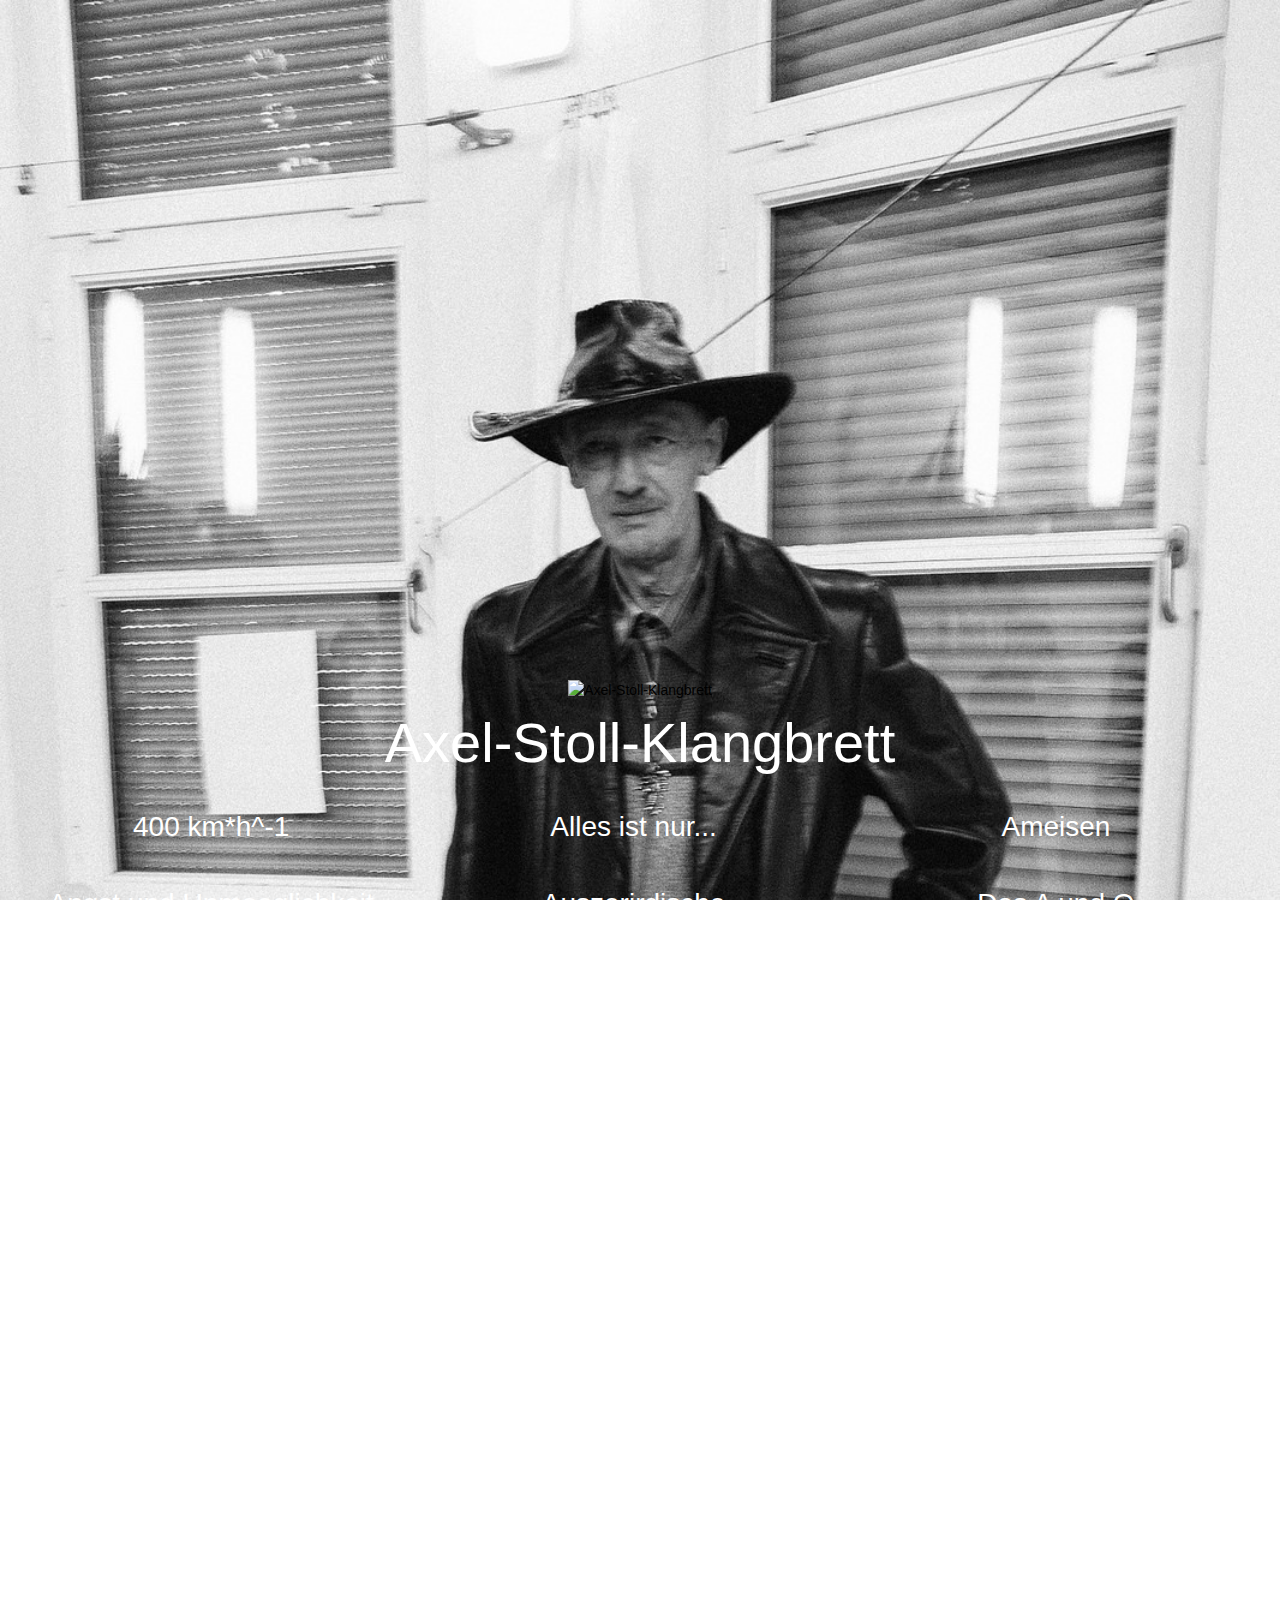
==== index.html @ 6e75e4e3 "some changes in css" ====
<!DOCTYPE html>
<title>Stoll-Klangbrett</title>
<meta content='width=device-width, initial-scale=1, maximum-scale=1' name='viewport'>
<link href='css/4ac22d62.css' rel='stylesheet'>
<script src='js/9366B790.js' type='text/javascript'></script>
<body>

<div id="content">
</div>
  <div class='behaeltnis'>
    <div id='kopfgrafik'>
      <img alt='Axel-Stoll-Klangbrett' src='soundsystem.png'>
    </div>
    <div id='ueberschrift'>
      <h1>
        <a href='http://sicherheit.reichsinter.net'>Axel-Stoll-Klangbrett</a>
      </h1>
    </div>
    <br class='clear'>	
	
	<div class='klang'>
      <h2>400 km*h^-1</h2>
      <audio controls='controls'>
        <source src='data/400kmh.mp3' type='audio/mp3'>
        <source src='data/400kmh.ogg' type='audio/ogg'>
      </audio>
    </div>
	<div class='klang'>
      <h2>Alles ist nur...</h2>
      <audio controls='controls'>
        <source src='data/allesIstNur.mp3' type='audio/mp3'>
        <source src='data/allesIstNur.ogg' type='audio/ogg'>
      </audio>
    </div>
    <div class='klang'>
      <h2>Ameisen</h2>
      <audio controls='controls'>
        <source src='data/ameisen.mp3' type='audio/mp3'>
        <source src='data/ameisen.ogg' type='audio/ogg'>
      </audio>
    </div>
	<div class='klang'>
      <h2>Angst und Unmoeglichkeit</h2>
      <audio controls='controls'>
        <source src='data/angstUndUnmoeglichkeit.mp3' type='audio/mp3'>
        <source src='data/angstUndUnmoeglichkeit.ogg' type='audio/ogg'>
      </audio>
    </div>
    <div class='klang'>
      <h2>Auszerirdische</h2>
      <audio controls='controls'>
        <source src='data/auszerirdische.mp3' type='audio/mp3'>
        <source src='data/auszerirdische.ogg' type='audio/ogg'>
      </audio>
    </div>
	<div class='klang'>
      <h2>Das A und O</h2>
      <audio controls='controls'>
        <source src='data/aUndO.ogg' type='audio/ogg'>
        <source src='data/aUndO.mp3' type='audio/mp3'>
      </audio>
    </div>
	<div class='klang'>
      <h2>Levitieren</h2>
      <audio controls='controls'>
        <source src='data/autogenKraftfeld.ogg' type='audio/ogg'>
        <source src='data/autogenKraftfeld.mp3' type='audio/mp3'>
      </audio>
    </div>
	<div class='klang'>
      <h2>Bayern</h2>
      <audio controls='controls'>
        <source src='data/bayern.mp3' type='audio/mp3'>
        <source src='data/bayern.ogg' type='audio/ogg'>
      </audio>
    </div>
	<div class='klang'>
      <h2>Bier</h2>
      <audio controls='controls'>
        <source src='data/bier.mp3' type='audio/mp3'>
        <source src='data/bier.ogg' type='audio/ogg'>
      </audio>
    </div>
	<div class='klang'>
      <h2>Chemtrailgeschaedigt</h2>
      <audio controls='controls'>
        <source src='data/chemtrailgeschaedigt.mp3' type='audio/mp3'>
        <source src='data/chemtrailgeschaedigt.ogg' type='audio/ogg'>
      </audio>
    </div>
	<div class='klang'>
      <h2>Biologie</h2>
      <audio controls='controls'>
        <source src='data/Biologie.ogg' type='audio/ogg'>
        <source src='data/Biologie.mp3' type='audio/mp3'>
      </audio>
    </div>
	<div class='klang'>
      <h2>Das menschliche Kraftfeld</h2>
      <audio controls='controls'>
        <source src='data/dasmenschlicheKraftfeld.ogg' type='audio/ogg'>
        <source src='data/dasmenschlicheKraftfeld.mp3' type='audio/mp3'>
      </audio>
    </div>
	<div class='klang'>
      <h2>Der Mensch</h2>
      <audio controls='controls'>
        <source src='data/derMensch.ogg' type='audio/ogg'>
        <source src='data/derMensch.mp3' type='audio/mp3'>
      </audio>
    </div>
	<div class='klang'>
      <h2>Das Volk wird sich erheben</h2>
      <audio controls='controls'>
        <source src='data/dasVolkErheben.ogg' type='audio/ogg'>
        <source src='data/dasVolkErheben.mp3' type='audio/mp3'>
      </audio>
    </div>
	<div class='klang'>
      <h2>Deutsche Raumfahrt ab 1934</h2>
      <audio controls='controls'>
        <source src='data/DeutscheRaumfahrtAb1934.ogg' type='audio/ogg'>
        <source src='data/DeutscheRaumfahrtAb1934.mp3' type='audio/mp3'>
      </audio>
    </div>	
	<div class='klang'>
      <h2>Die Briten</h2>
      <audio controls='controls'>
        <source src='data/Die Briten.ogg' type='audio/ogg'>
        <source src='data/Die Briten.mp3' type='audio/mp3'>
      </audio>
    </div>
	<div class='klang'>
      <h2>Die doofen Ami$</h2>
      <audio controls='controls'>
        <source src='data/dieDoofenAmis.ogg' type='audio/ogg'>
        <source src='data/dieDoofenAmis.mp3' type='audio/mp3'>
      </audio>
    </div>
	<div class='klang'>
      <h2>Die Geschichte wiederholt sich</h2>
      <audio controls='controls'>
        <source src='data/dieGeschichteWiederholtSich.mp3' type='audio/mp3'>
        <source src='data/dieGeschichteWiederholtSich.ogg' type='audio/ogg'>
      </audio>
    </div>
	<div class='klang'>
      <h2>Die Zusammenhaenge</h2>
      <audio controls='controls'>
        <source src='data/dieZusammenhaenge.ogg' type='audio/ogg'>
        <source src='data/dieZusammenhaenge.mp3' type='audio/mp3'>
      </audio>
    </div>
	<div class='klang'>
      <h2>Die dritte Macht</h2>
      <audio controls='controls'>
        <source src='data/dritteMacht.ogg' type='audio/ogg'>
        <source src='data/dritteMacht.mp3' type='audio/mp3'>
      </audio>
    </div>
	<div class='klang'>
      <h2>Dummes Volk</h2>
      <audio controls='controls'>
        <source src='data/dummesVolk.ogg' type='audio/ogg'>
        <source src='data/dummesVolk.mp3' type='audio/mp3'>
      </audio>
    </div>
	<div class='klang'>
      <h2>Dummheit schuetzt nicht</h2>
      <audio controls='controls'>
        <source src='data/dummheitSchuetztNicht.ogg' type='audio/ogg'>
        <source src='data/dummheitSchuetztNicht.mp3' type='audio/mp3'>
      </audio>
    </div>
	<div class='klang'>
      <h2>Eine Million Jahre</h2>
      <audio controls='controls'>
        <source src='data/EineMillionJahre.ogg' type='audio/ogg'>
        <source src='data/EineMillionJahre.mp3' type='audio/mp3'>
      </audio>
    </div>
	<div class='klang'>
      <h2>Einhundert Jahre</h2>
      <audio controls='controls'>
        <source src='data/einhundertJahre.ogg' type='audio/ogg'>
        <source src='data/einhundertJahre.mp3' type='audio/mp3'>
      </audio>
    </div>
	<div class='klang'>
      <h2>Elektrizitaet</h2>
      <audio controls='controls'>
        <source src='data/elektrizitaet.ogg' type='audio/ogg'>
        <source src='data/elektrizitaet.mp3' type='audio/mp3'>
      </audio>
    </div>
	<div class='klang'>
      <h2>Energie</h2>
      <audio controls='controls'>
        <source src='data/Energie.ogg' type='audio/ogg'>
        <source src='data/Energie.mp3' type='audio/mp3'>
      </audio>
    </div>
	<div class='klang'>
      <h2>Essig ist gut</h2>
      <audio controls='controls'>
        <source src='data/EssigIstGut.ogg' type='audio/ogg'>
        <source src='data/EssigIstGut.mp3' type='audio/mp3'>
      </audio>
    </div>
	<div class='klang'>
      <h2>Expedition Neuschwabenland</h2>
      <audio controls='controls'>
        <source src='data/expeditionNSL.ogg' type='audio/ogg'>
        <source src='data/expeditionNSL.mp3' type='audio/mp3'>
      </audio>
    </div>
	<div class='klang'>
      <h2>Flugscheibe</h2>
      <audio controls='controls'>
        <source src='data/Flugscheibe.ogg' type='audio/ogg'>
        <source src='data/Flugscheibe.mp3' type='audio/mp3'>
      </audio>
    </div>
	<div class='klang'>
      <h2>Galaktische Konfoederation</h2>
      <audio controls='controls'>
        <source src='data/GalaktischeKonfoederation.ogg' type='audio/ogg'>
        <source src='data/GalaktischeKonfoederation.mp3' type='audio/mp3'>
      </audio>
    </div>
	<div class='klang'>
      <h2>germanische deutsche Herrkunft</h2>
      <audio controls='controls'>
        <source src='data/germanischeDeutscheHerrkunft.ogg' type='audio/ogg'>
        <source src='data/germanischeDeutscheHerrkunft.mp3' type='audio/mp3'>
      </audio>
    </div>
	<div class='klang'>
      <h2>Gewaltiger Tornado</h2>
      <audio controls='controls'>
        <source src='data/gewaltigerTornado.ogg' type='audio/ogg'>
        <source src='data/gewaltigerTornado.mp3' type='audio/mp3'>
      </audio>
    </div>
	<div class='klang'>
      <h2>gleiche Welle gleiche Stelle</h2>
      <audio controls='controls'>
        <source src='data/gleicheWelleGleicheStelle.ogg' type='audio/ogg'>
        <source src='data/gleicheWelleGleicheStelle.mp3' type='audio/mp3'>
      </audio>
    </div>
	<div class='klang'>
      <h2>Gruesze aus der 9. Milchstrasze</h2>
      <audio controls='controls'>
        <source src='data/GruesseAusDerNeuntenMilchstrasse.ogg' type='audio/ogg'>
        <source src='data/GruesseAusDerNeuntenMilchstrasse.mp3' type='audio/mp3'>
      </audio>
    </div>
	<div class='klang'>
      <h2>Ha!</h2>
      <audio controls='controls'>
        <source src='data/Ha.ogg' type='audio/ogg'>
        <source src='data/Ha.mp3' type='audio/mp3'>
      </audio>
    </div>
	<div class='klang'>
      <h2>Heil Merkel</h2>
      <audio controls='controls'>
        <source src='data/heilMerkel.ogg' type='audio/ogg'>
        <source src='data/heilMerkel.mp3' type='audio/mp3'>
      </audio>
    </div>
	<div class='klang'>
      <h2>herrlich</h2>
      <audio controls='controls'>
        <source src='data/herrlich.ogg' type='audio/ogg'>
        <source src='data/herrlich.mp3' type='audio/mp3'>
      </audio>
    </div>
	<div class='klang'>
      <h2>Ich befasse mich mit</h2>
      <audio controls='controls'>
        <source src='data/Ich befasse mich mit.ogg' type='audio/ogg'>
        <source src='data/Ich befasse mich mit.mp3' type='audio/mp3'>
      </audio>
    </div>
	<div class='klang'>
      <h2>Ich liebe Katastrophen</h2>
      <audio controls='controls'>
        <source src='data/Ich liebe Katastrophen.ogg' type='audio/ogg'>
        <source src='data/Ich liebe Katastrophen.mp3' type='audio/mp3'>
      </audio>
    </div>
	<div class='klang'>
      <h2>Ich liebe die Wahrheit</h2>
      <audio controls='controls'>
        <source src='data/ichLiebeDieWahrheit.ogg' type='audio/ogg'>
        <source src='data/ichLiebeDieWahrheit.mp3' type='audio/mp3'>
      </audio>
    </div>
	<div class='klang'>
      <h2>Ich liebe solche Waffensysteme</h2>
      <audio controls='controls'>
        <source src='data/ichLiebeSolcheWaffensysteme.ogg' type='audio/ogg'>
        <source src='data/ichLiebeSolcheWaffensysteme.mp3' type='audio/mp3'>
      </audio>
    </div>
	<div class='klang'>
      <h2>Ich sitze auf der Spitze</h2>
      <audio controls='controls'>
        <source src='data/ichSitzeAufDerSpitze.ogg' type='audio/ogg'>
        <source src='data/ichSitzeAufDerSpitze.mp3' type='audio/mp3'>
      </audio>
    </div>
	<div class='klang'>
      <h2>Imperium Aldebaran</h2>
      <audio controls='controls'>
        <source src='data/ImperiumAldebaran.ogg' type='audio/ogg'>
        <source src='data/ImperiumAldebaran.mp3' type='audio/mp3'>
      </audio>
    </div>
	<div class='klang'>
      <h2>In Allen Naturwissenschaften</h2>
      <audio controls='controls'>
        <source src='data/inAllenNaturwissenschaftenZuHause.ogg' type='audio/ogg'>
        <source src='data/inAllenNaturwissenschaftenZuHause.mp3' type='audio/mp3'>
      </audio>
    </div>
	<div class='klang'>
      <h2>In der Kuerze liegt die Wuerze</h2>
      <audio controls='controls'>
        <source src='data/inDerKuerzeLiegtDieWuerze.ogg' type='audio/ogg'>
        <source src='data/inDerKuerzeLiegtDieWuerze.mp3' type='audio/mp3'>
      </audio>
    </div>
	<div class='klang'>
      <h2>In die Innere Hohlwelt</h2>
      <audio controls='controls'>
        <source src='data/inDieInnereHohlwelt.ogg' type='audio/ogg'>
        <source src='data/inDieInnereHohlwelt.mp3' type='audio/mp3'>
      </audio>
    </div>
	<div class='klang'>
      <h2>Internationale Sicherheit</h2>
      <audio controls='controls'>
        <source src='data/internationaleSicherheit.ogg' type='audio/ogg'>
        <source src='data/internationaleSicherheit.mp3' type='audio/mp3'>
      </audio>
    </div>
	<div class='klang'>
      <h2>Irdische Masztaebe</h2>
      <audio controls='controls'>
        <source src='data/IrdischeMasstaebe.ogg' type='audio/ogg'>
        <source src='data/IrdischeMasstaebe.mp3' type='audio/mp3'>
      </audio>
    </div>
	<div class='klang'>
      <h2>Irrtum</h2>
      <audio controls='controls'>
        <source src='data/irrtum.ogg' type='audio/ogg'>
        <source src='data/irrtum.mp3' type='audio/mp3'>
      </audio>
    </div>
	<div class='klang'>
      <h2>Lange Haare</h2>
      <audio controls='controls'>
        <source src='data/langeHaare.ogg' type='audio/ogg'>
        <source src='data/langeHaare.mp3' type='audio/mp3'>
      </audio>
    </div>
	<div class='klang'>
      <h2>Logarithmische Spirale</h2>
      <audio controls='controls'>
        <source src='data/logarithmischeSpirale.ogg' type='audio/ogg'>
        <source src='data/logarithmischeSpirale.mp3' type='audio/mp3'>
      </audio>
    </div>
	<div class='klang'>
      <h2>Macht Sinn</h2>
      <audio controls='controls'>
        <source src='data/machtSinn.ogg' type='audio/ogg'>
        <source src='data/machtSinn.mp3' type='audio/mp3'>
      </audio>
    </div>
	<div class='klang'>
      <h2>Magnetfeld</h2>
      <audio controls='controls'>
        <source src='data/magnetfeld.ogg' type='audio/ogg'>
        <source src='data/magnetfeld.mp3' type='audio/mp3'>
      </audio>
    </div>
	<div class='klang'>
      <h2>Magnetfeld in Frauenhaaren</h2>
      <audio controls='controls'>
        <source src='data/magnetfeldFrauenhaar.mp3' type='audio/mp3'>
        <source src='data/magnetfeldFrauenhaar.ogg' type='audio/ogg'>
      </audio>
    </div>
	<div class='klang'>
      <h2>Medizin</h2>
      <audio controls='controls'>
        <source src='data/Medizin.ogg' type='audio/ogg'>
        <source src='data/Medizin.mp3' type='audio/mp3'>
      </audio>
    </div>
	<div class='klang'>
      <h2>Meine Energiegruppe</h2>
      <audio controls='controls'>
        <source src='data/meineEnergiegruppe.ogg' type='audio/ogg'>
        <source src='data/meineEnergiegruppe.mp3' type='audio/mp3'>
      </audio>
    </div>
	<div class='klang'>
      <h2>Mond in reichsdeutscher Hand</h2>
      <audio controls='controls'>
        <source src='data/MondInReichsdeutscherHand.ogg' type='audio/ogg'>
        <source src='data/MondInReichsdeutscherHand.mp3' type='audio/mp3'>
      </audio>
    </div>
	<div class='klang'>
      <h2>Mond und Mars sind besiedelt</h2>
      <audio controls='controls'>
        <source src='data/mondMarsBesiedelt.ogg' type='audio/ogg'>
        <source src='data/mondMarsBesiedelt.mp3' type='audio/mp3'>
      </audio>
    </div>
	<div class='klang'>
      <h2>Naechstes Treffen</h2>
      <audio controls='controls'>
        <source src='data/naechstesTreffen.ogg' type='audio/ogg'>
        <source src='data/naechstesTreffen.mp3' type='audio/mp3'>
      </audio>
    </div>
	<div class='klang'>
      <h2>nicht Geheim</h2>
      <audio controls='controls'>
        <source src='data/nichtGeheim.ogg' type='audio/ogg'>
        <source src='data/nichtGeheim.mp3' type='audio/mp3'>
      </audio>
    </div>
	<div class='klang'>
      <h2>Nichts mehr erschuettern</h2>
      <audio controls='controls'>
        <source src='data/nichtsMehrErschuettern.ogg' type='audio/ogg'>
        <source src='data/nichtsMehrErschuettern.mp3' type='audio/mp3'>
      </audio>
    </div>
	<div class='klang'>
      <h2>Die Wahrheit</h2>
      <audio controls='controls'>
        <source src='data/nichtsUnglaublicherAlsDieWahrheit.ogg' type='audio/ogg'>
        <source src='data/nichtsUnglaublicherAlsDieWahrheit.mp3' type='audio/mp3'>
      </audio>
    </div>
	<div class='klang'>
      <h2>Nicht Wiederholen</h2>
      <audio controls='controls'>
        <source src='data/nichtWiederholen.ogg' type='audio/ogg'>
        <source src='data/nichtWiederholen.mp3' type='audio/mp3'>
      </audio>
    </div>
	<div class='klang'>
      <h2>Null Chance</h2>
      <audio controls='controls'>
        <source src='data/nullChance.ogg' type='audio/ogg'>
        <source src='data/nullChance.mp3' type='audio/mp3'>
      </audio>
    </div>
	<div class='klang'>
      <h2>Die Physik an Schulen</h2>
      <audio controls='controls'>
        <source src='data/PhysikAnSchulen.ogg' type='audio/ogg'>
        <source src='data/PhysikAnSchulen.mp3' type='audio/mp3'>
      </audio>
    </div>
	<div class='klang'>
      <h2>Pures Licht</h2>
      <audio controls='controls'>
        <source src='data/puresLicht.ogg' type='audio/ogg'>
        <source src='data/puresLicht.mp3' type='audio/mp3'>
      </audio>
    </div>
	<div class='klang'>
      <h2>Pyramiden</h2>
      <audio controls='controls'>
        <source src='data/pyramiden.ogg' type='audio/ogg'>
        <source src='data/pyramiden.mp3' type='audio/mp3'>
      </audio>
    </div>
	<div class='klang'>
      <h2>Schluessel der Energie</h2>
      <audio controls='controls'>
        <source src='data/schluesselDerEnergie.ogg' type='audio/ogg'>
        <source src='data/schluesselDerEnergie.mp3' type='audio/mp3'>
      </audio>
    </div>
	<div class='klang'>
      <h2>Schmutzfinkjournalisten</h2>
      <audio controls='controls'>
        <source src='data/schmutzfinkjournalisten.ogg' type='audio/ogg'>
        <source src='data/schmutzfinkjournalisten.mp3' type='audio/mp3'>
      </audio>
    </div>
	<div class='klang'>
      <h2>Loveparade</h2>
      <audio controls='controls'>
        <source src='data/SchoeneWaffeGegenLoveparade.ogg' type='audio/ogg'>
        <source src='data/SchoeneWaffeGegenLoveparade.mp3' type='audio/mp3'>
      </audio>
    </div>
	<div class='klang'>
      <h2>So muss das sein</h2>
      <audio controls='controls'>
        <source src='data/SoMussDasSein.ogg' type='audio/ogg'>
        <source src='data/SoMussDasSein.mp3' type='audio/mp3'>
      </audio>
    </div>
	<div class='klang'>
      <h2>stehende Welle</h2>
      <audio controls='controls'>
        <source src='data/stehendeWelle.ogg' type='audio/ogg'>
        <source src='data/stehendeWelle.mp3' type='audio/mp3'>
      </audio>
    </div>
	<div class='klang'>
      <h2>Top Ten</h2>
      <audio controls='controls'>
        <source src='data/topTen.ogg' type='audio/ogg'>
        <source src='data/topTen.mp3' type='audio/mp3'>
      </audio>
    </div>
	<div class='klang'>
      <h2>Ueberlichteffekte</h2>
      <audio controls='controls'>
        <source src='data/ueberlichteffekte.ogg' type='audio/ogg'>
        <source src='data/ueberlichteffekte.mp3' type='audio/mp3'>
      </audio>
    </div>
	<div class='klang'>
      <h2>Uebrigens</h2>
      <audio controls='controls'>
        <source src='data/uebrigens.ogg' type='audio/ogg'>
        <source src='data/uebrigens.mp3' type='audio/mp3'>
      </audio>
    </div>
	<div class='klang'>
      <h2>vernichten</h2>
      <audio controls='controls'>
        <source src='data/vernichten.ogg' type='audio/ogg'>
        <source src='data/vernichten.mp3' type='audio/mp3'>
      </audio>
    </div>
	<div class='klang'>
      <h2>Weg in die Hohlwelt</h2>
      <audio controls='controls'>
        <source src='data/wegInHohlwelt.ogg' type='audio/ogg'>
        <source src='data/wegInHohlwelt.mp3' type='audio/mp3'>
      </audio>
    </div>
	<div class='klang'>
      <h2>Wein</h2>
      <audio controls='controls'>
        <source src='data/wein.ogg' type='audio/ogg'>
        <source src='data/wein.mp3' type='audio/mp3'>
      </audio>
    </div>	
	<div class='klang'>
      <h2>Weltweit</h2>
      <audio controls='controls'>
        <source src='data/Weltweit.ogg' type='audio/ogg'>
        <source src='data/Weltweit.mp3' type='audio/mp3'>
      </audio>
    </div>
	<div class='klang'>
      <h2>Wiederholung</h2>
      <audio controls='controls'>
        <source src='data/WiederholungMutterDerWeisheit.ogg' type='audio/ogg'>
        <source src='data/WiederholungMutterDerWeisheit.mp3' type='audio/mp3'>
      </audio>
    </div>
	<div class='klang'>
      <h2>Zack Zack Zack</h2>
      <audio controls='controls'>
        <source src='data/zackZackZack.ogg' type='audio/ogg'>
        <source src='data/zackZackZack.mp3' type='audio/mp3'>
      </audio>
    </div>	
	
    <div class='klang'>
      <h2>Schnee</h2>
      <audio controls='controls'>
        <source src='data/schnee.mp3' type='audio/mp3'>
        <source src='data/schnee.ogg' type='audio/ogg'>
      </audio>
    </div>
    <div class='klang'>
      <h2>Silentium</h2>
      <audio controls='controls'>
        <source src='data/silentium.mp3' type='audio/mp3'>
        <source src='data/silentium.ogg' type='audio/ogg'>
      </audio>
    </div>
    <div class='klang'>
      <h2>Stellewelle</h2>
      <audio controls='controls'>
        <source src='data/stellewelle.mp3' type='audio/mp3'>
        <source src='data/stellewelle.ogg' type='audio/ogg'>
      </audio>
    </div>
    <div class='klang'>
      <h2>Tee</h2>
      <audio controls='controls'>
        <source src='data/tee.mp3' type='audio/mp3'>
        <source src='data/tee.ogg' type='audio/ogg'>
      </audio>
    </div>
    <div class='klang'>
      <h2>Wert</h2>
      <audio controls='controls'>
        <source src='data/wert.mp3' type='audio/mp3'>
        <source src='data/wert.ogg' type='audio/ogg'>
      </audio>
    </div>
    <div class='klang'>
      <h2>Blut</h2>
      <audio controls='controls'>
        <source src='data/blut.mp3' type='audio/mp3'>
        <source src='data/blut.ogg' type='audio/ogg'>
      </audio>
    </div>
    <div class='klang'>
      <h2>Dillgurke</h2>
      <audio controls='controls'>
        <source src='data/dillgurke.mp3' type='audio/mp3'>
        <source src='data/dillgurke.ogg' type='audio/ogg'>
      </audio>
    </div>
    <div class='klang'>
      <h2>De$information</h2>
      <audio controls='controls'>
        <source src='data/desinformation.mp3' type='audio/mp3'>
        <source src='data/desinformation.ogg' type='audio/ogg'>
      </audio>
    </div>
    <div class='klang'>
      <h2>Handy$</h2>
      <audio controls='controls'>
        <source src='data/handys.mp3' type='audio/mp3'>
        <source src='data/handys.ogg' type='audio/ogg'>
      </audio>
    </div>
    <div class='klang'>
      <h2>Corioli$kraft</h2>
      <audio controls='controls'>
        <source src='data/corioliskraft.mp3' type='audio/mp3'>
        <source src='data/corioliskraft.ogg' type='audio/ogg'>
      </audio>
    </div>
    <div class='klang'>
      <h2>Bullen</h2>
      <audio controls='controls'>
        <source src='data/bullen.mp3' type='audio/mp3'>
        <source src='data/bullen.ogg' type='audio/ogg'>
      </audio>
    </div>
    <div class='klang'>
      <h2>Geheimni$</h2>
      <audio controls='controls'>
        <source src='data/geheimnis.mp3' type='audio/mp3'>
        <source src='data/geheimnis.ogg' type='audio/ogg'>
      </audio>
    </div>
    <div class='klang'>
      <h2>Geheimwissen</h2>
      <audio controls='controls'>
        <source src='data/geheimwissen.mp3' type='audio/mp3'>
        <source src='data/geheimwissen.ogg' type='audio/ogg'>
      </audio>
    </div>
    <div class='klang'>
      <h2>Informationsquelle</h2>
      <audio controls='controls'>
        <source src='data/informationsquelle.mp3' type='audio/mp3'>
        <source src='data/informationsquelle.ogg' type='audio/ogg'>
      </audio>
    </div>
    <div class='klang'>
      <h2>Quetschmetall</h2>
      <audio controls='controls'>
        <source src='data/quetschmetall.mp3' type='audio/mp3'>
        <source src='data/quetschmetall.ogg' type='audio/ogg'>
      </audio>
    </div>
    <div class='klang'>
      <h2>Universum</h2>
      <audio controls='controls'>
        <source src='data/universum.mp3' type='audio/mp3'>
        <source src='data/universum.ogg' type='audio/ogg'>
      </audio>
    </div>
    <div class='klang'>
      <h2>Zeit</h2>
      <audio controls='controls'>
        <source src='data/zeit.mp3' type='audio/mp3'>
        <source src='data/zeit.ogg' type='audio/ogg'>
      </audio>
    </div>
    <div class='klang'>
      <h2>Wetterkrieg$fuehrung</h2>
      <audio controls='controls'>
        <source src='data/wkf.mp3' type='audio/mp3'>
        <source src='data/wkf.ogg' type='audio/ogg'>
      </audio>
    </div>
    <div class='klang'>
      <h2>Schwarze Sonne</h2>
      <audio controls='controls'>
        <source src='data/schwarzesonne.mp3' type='audio/mp3'>
        <source src='data/schwarzesonne.ogg' type='audio/ogg'>
      </audio>
    </div>
    <div class='klang'>
      <h2>Schwachsinn</h2>
      <audio controls='controls'>
        <source src='data/schwachsinn.mp3' type='audio/mp3'>
        <source src='data/schwachsinn.ogg' type='audio/ogg'>
      </audio>
    </div>
    <div class='klang'>
      <h2>90 Prozent</h2>
      <audio controls='controls'>
        <source src='data/90prozent.mp3' type='audio/mp3'>
        <source src='data/90prozent.ogg' type='audio/ogg'>
      </audio>
    </div>
    <div class='klang'>
      <h2>Strafplanet</h2>
      <audio controls='controls'>
        <source src='data/strafplanet.mp3' type='audio/mp3'>
        <source src='data/strafplanet.ogg' type='audio/ogg'>
      </audio>
    </div>
    <div class='klang'>
      <h2>Unvollkommen</h2>
      <audio controls='controls'>
        <source src='data/unvollkommen.mp3' type='audio/mp3'>
        <source src='data/unvollkommen.ogg' type='audio/ogg'>
      </audio>
    </div>
    <div class='klang'>
      <h2>Transmediale Kontakte</h2>
      <audio controls='controls'>
        <source src='data/transmedialekontakte.mp3' type='audio/mp3'>
        <source src='data/transmedialekontakte.ogg' type='audio/ogg'>
      </audio>
    </div>
    <div class='klang'>
      <h2>Mein Gott</h2>
      <audio controls='controls'>
        <source src='data/meingott.mp3' type='audio/mp3'>
        <source src='data/meingott.ogg' type='audio/ogg'>
      </audio>
    </div>
    <div class='klang'>
      <h2>Bernd, Ruhe!</h2>
      <audio controls='controls'>
        <source src='data/bernd_ruhe.mp3' type='audio/mp3'>
        <source src='data/bernd_ruhe.ogg' type='audio/ogg'>
      </audio>
    </div>
    <div class='klang'>
      <h2>hehe</h2>
      <audio controls='controls'>
        <source src='data/stoll_hehe.mp3' type='audio/mp3'>
        <source src='data/stoll_hehe.ogg' type='audio/ogg'>
      </audio>
    </div>
    <div class='klang'>
      <h2>Tuer mit Kraft</h2>
      <audio controls='controls'>
        <source src='data/tuermitkraft.mp3' type='audio/mp3'>
        <source src='data/tuermitkraft.ogg' type='audio/ogg'>
      </audio>
    </div>
    <div class='klang'>
      <h2>Kraft Masse Beschleunigung</h2>
      <audio controls='controls'>
        <source src='data/kraftmassebeschleunigung.mp3' type='audio/mp3'>
        <source src='data/kraftmassebeschleunigung.ogg' type='audio/ogg'>
      </audio>
    </div>
    <div class='klang'>
      <h2>Das Internet ist scheisze</h2>
      <audio controls='controls'>
        <source src='data/internetistscheisse.mp3' type='audio/mp3'>
        <source src='data/internetistscheisse.ogg' type='audio/ogg'>
      </audio>
    </div>
    <div class='klang'>
      <h2>Wer hat Warsteiner bestellt?</h2>
      <audio controls='controls'>
        <source src='data/warsteiner.mp3' type='audio/mp3'>
        <source src='data/warsteiner.ogg' type='audio/ogg'>
      </audio>
    </div>
    <div class='klang'>
      <h2>1938</h2>
      <audio controls='controls'>
        <source src='data/1938.mp3' type='audio/mp3'>
        <source src='data/1938.ogg' type='audio/ogg'>
      </audio>
    </div>
    <div class='klang'>
      <h2>Kann ich nur lachen</h2>
      <audio controls='controls'>
        <source src='data/lachen.mp3' type='audio/mp3'>
        <source src='data/lachen.ogg' type='audio/ogg'>
      </audio>
    </div>
    <div class='klang'>
      <h2>Da staunen Sie, wa$?</h2>
      <audio controls='controls'>
        <source src='data/Dastaunensiewas.ogg' type='audio/ogg'>
        <source src='data/Dastaunensiewas.mp3' type='audio/mp3'>
      </audio>
    </div>
    <div class='klang'>
      <h2>Deutscher Raumflug ab 1934</h2>
      <audio controls='controls'>
        <source src='data/Deutscherraumflugab1938.ogg' type='audio/ogg'>
        <source src='data/Deutscherraumflugab1938.mp3' type='audio/mp3'>
      </audio>
    </div>
    <div class='klang'>
      <h2>Ich begruesze Sie</h2>
      <audio controls='controls'>
        <source src='data/IchBegrueszeSie.ogg' type='audio/ogg'>
        <source src='data/IchBegrueszeSie.mp3' type='audio/mp3'>
      </audio>
    </div>
    <div class='klang'>
      <h2>Mikrowelle, Skalarwelle</h2>
      <audio controls='controls'>
        <source src='data/MicrowelleScalarwelle.ogg' type='audio/ogg'>
        <source src='data/MicrowelleScalarwelle.mp3' type='audio/mp3'>
      </audio>
    </div>
    <div class='klang'>
      <h2>Physik, Mathematik, Philosophie</h2>
      <audio controls='controls'>
        <source src='data/PhysikMathematikPhilosophie.ogg' type='audio/ogg'>
        <source src='data/PhysikMathematikPhilosophie.mp3' type='audio/mp3'>
      </audio>
    </div>
    <div class='klang'>
      <h2>Ruhe dahinten</h2>
      <audio controls='controls'>
        <source src='data/Ruhedahinten.ogg' type='audio/ogg'>
        <source src='data/Ruhedahinten.mp3' type='audio/mp3'>
      </audio>
    </div>
    <div class='klang'>
      <h2>Alle$ ist vorhersehbar</h2>
      <audio controls='controls'>
        <source src='data/allesistvorhersehbar.ogg' type='audio/ogg'>
        <source src='data/allesistvorhersehbar.mp3' type='audio/mp3'>
      </audio>
    </div>
    <div class='klang'>
      <h2>Bestseller</h2>
      <audio controls='controls'>
        <source src='data/buchbestseller.ogg' type='audio/ogg'>
        <source src='data/buchbestseller.mp3' type='audio/mp3'>
      </audio>
    </div>
    <div class='klang'>
      <h2>Da$ ist ganz wichtig</h2>
      <audio controls='controls'>
        <source src='data/dasistganzwichtig.ogg' type='audio/ogg'>
        <source src='data/dasistganzwichtig.mp3' type='audio/mp3'>
      </audio>
    </div>
    <div class='klang'>
      <h2>Da staunt ihr, wa$?</h2>
      <audio controls='controls'>
        <source src='data/dastauntihrwas.ogg' type='audio/ogg'>
        <source src='data/dastauntihrwas.mp3' type='audio/mp3'>
      </audio>
    </div>
    <div class='klang'>
      <h2>Der Elektrojude</h2>
      <audio controls='controls'>
        <source src='data/derelektrojude.ogg' type='audio/ogg'>
        <source src='data/derelektrojude.mp3' type='audio/mp3'>
      </audio>
    </div>
    <div class='klang'>
      <h2>Die Sonne ist KALT!</h2>
      <audio controls='controls'>
        <source src='data/diesonneistkalt.ogg' type='audio/ogg'>
        <source src='data/diesonneistkalt.mp3' type='audio/mp3'>
      </audio>
    </div>
    <div class='klang'>
      <h2>Implosion$strudel</h2>
      <audio controls='controls'>
        <source src='data/implosionsstrudel.ogg' type='audio/ogg'>
        <source src='data/implosionsstrudel.mp3' type='audio/mp3'>
      </audio>
    </div>
    <div class='klang'>
      <h2>Implosion$technologie</h2>
      <audio controls='controls'>
        <source src='data/implosionstechnologie.ogg' type='audio/ogg'>
        <source src='data/implosionstechnologie.mp3' type='audio/mp3'>
      </audio>
    </div>
    <div class='klang'>
      <h2>Kalte Fusion</h2>
      <audio controls='controls'>
        <source src='data/kaltefusion.ogg' type='audio/ogg'>
        <source src='data/kaltefusion.mp3' type='audio/mp3'>
      </audio>
    </div>
    <div class='klang'>
      <h2>Kein Problem</h2>
      <audio controls='controls'>
        <source src='data/keinproblem.ogg' type='audio/ogg'>
        <source src='data/keinproblem.mp3' type='audio/mp3'>
      </audio>
    </div>
    <div class='klang'>
      <h2>Kein Science-Fiction</h2>
      <audio controls='controls'>
        <source src='data/keinsiencefiction.ogg' type='audio/ogg'>
        <source src='data/keinsiencefiction.mp3' type='audio/mp3'>
      </audio>
    </div>
    <div class='klang'>
      <h2>Klar, ne</h2>
      <audio controls='controls'>
        <source src='data/klarne.ogg' type='audio/ogg'>
        <source src='data/klarne.mp3' type='audio/mp3'>
      </audio>
    </div>
    <div class='klang'>
      <h2>Kopf zum Denken benutzen</h2>
      <audio controls='controls'>
        <source src='data/kopfzumdenkenbenutzen.ogg' type='audio/ogg'>
        <source src='data/kopfzumdenkenbenutzen.mp3' type='audio/mp3'>
      </audio>
    </div>
    <div class='klang'>
      <h2>Magie</h2>
      <audio controls='controls'>
        <source src='data/magieistphysik.ogg' type='audio/ogg'>
        <source src='data/magieistphysik.mp3' type='audio/mp3'>
      </audio>
    </div>
    <div class='klang'>
      <h2>Mikrowellenstrahler</h2>
      <audio controls='controls'>
        <source src='data/microwellenstrahler.ogg' type='audio/ogg'>
        <source src='data/microwellenstrahler.mp3' type='audio/mp3'>
      </audio>
    </div>
    <div class='klang'>
      <h2>Musz man wissen</h2>
      <audio controls='controls'>
        <source src='data/mussmanwissen.ogg' type='audio/ogg'>
        <source src='data/mussmanwissen.mp3' type='audio/mp3'>
      </audio>
    </div>
    <div class='klang'>
      <h2>Mein Name ist Stoll</h2>
      <audio controls='controls'>
        <source src='data/promovierternaturwisschenschaftler.ogg' type='audio/ogg'>
        <source src='data/promovierternaturwisschenschaftler.mp3' type='audio/mp3'>
      </audio>
    </div>
    <div class='klang'>
      <h2>So einfach ist da$</h2>
      <audio controls='controls'>
        <source src='data/soeinfachistdas.ogg' type='audio/ogg'>
        <source src='data/soeinfachistdas.mp3' type='audio/mp3'>
      </audio>
    </div>
    <div class='klang'>
      <h2>Vergessen Sie'$!</h2>
      <audio controls='controls'>
        <source src='data/vergessensies.ogg' type='audio/ogg'>
        <source src='data/vergessensies.mp3' type='audio/mp3'>
      </audio>
    </div>
    <div class='klang'>
      <h2>Wer weisz da$?</h2>
      <audio controls='controls'>
        <source src='data/werweiszdas.ogg' type='audio/ogg'>
        <source src='data/werweiszdas.mp3' type='audio/mp3'>
      </audio>
    </div>
    <div class='klang'>
      <h2>Wieder keiner</h2>
      <audio controls='controls'>
        <source src='data/wiederkeiner.ogg' type='audio/ogg'>
        <source src='data/wiederkeiner.mp3' type='audio/mp3'>
      </audio>
    </div>
    <div class='klang'>
      <h2>Wissen auch die wenigsten</h2>
      <audio controls='controls'>
        <source src='data/wissenauchdiewenigsten.ogg' type='audio/ogg'>
        <source src='data/wissenauchdiewenigsten.mp3' type='audio/mp3'>
      </audio>
    </div>
    <div class='klang'>
      <h2>Wissen um die wahre Physik</h2>
      <audio controls='controls'>
        <source src='data/wissenumdiewahrephysik.ogg' type='audio/ogg'>
        <source src='data/wissenumdiewahrephysik.mp3' type='audio/mp3'>
      </audio>
    </div>
    <div class='klang'>
      <h2>Zufall</h2>
      <audio controls='controls'>
        <source src='data/wortzufall.ogg' type='audio/ogg'>
        <source src='data/wortzufall.mp3' type='audio/mp3'>
      </audio>
    </div>
  </div>  
</body>
---- css/4ac22d62.css ----
*{margin:0 auto;padding:0;border:0;outline:0;line-height:1.5em;text-decoration:none;vertical-align:baseline;font-weight:normal;text-align:center;height:auto;width:100%}
body{font:14px/21px "Blankenburg",Impact,Charcoal,sans-serif;color:#000;background-image: url('../bg.jpg');background-repeat: repeat;background-size: 100%;background-attachment: fixed;}a,a:active,a:visited,h2{color:#FFF}a:hover{color:#000}h1{font-size:4em}h2{font-size:2em}
.behaeltnis{margin-top:680px;max-width:95%}
#gabeltaster{font-size:2em;background:#000;border-top:2px solid #FFF;border-bottom:2px solid #FFF}
#gabeltaster a:hover{color:#A00}img{max-width:160px;height:auto}
.klang{margin-bottom:1em}
.taster{color: rgba(255,255,255,0.8);cursor:pointer;background:rgba(0,0,0,0.35)}
.taster:hover{color:#000;background:rgba(255,255,255,0.6)}
@media only screen and (max-aspect-ratio: 16/9)
{
	body{background-image: url('../rif.jpg');background-size: 100%;}
}

@media only screen and (min-width: 550px)
{
	.klang{float:left;width:48%;margin-left:1%;margin-right:1%}
	#gabeltaster{background:transparent;border:0;font-size:1.4em;position:fixed;display:block;top:0;right:0;width:250px;overflow:hidden;height:250px;z-index:9999}
	#gabeltaster a{width:300px;background:#000;border-top:2px solid #FFF;border-bottom:2px solid #FFF;position:absolute;top:70px;right:-70px;transform:rotate(45deg);-webkit-transform:rotate(45deg);-ms-transform:rotate(45deg);-moz-transform:rotate(45deg);-o-transform:rotate(45deg);box-shadow:4px 4px 10px rgba(0,0,0,0.8)}
}

@media only screen and (min-width: 840px){.klang{width:31%}}
@media only screen and (min-width: 1280px){.behaeltnis{max-width:1280px}}
@font-face{font-family:"Blankenburg";src:url("../font/Blankenburg.ttf") format("truetype")}
/*# sourceMappingURL=6C22D3F8.css.map */
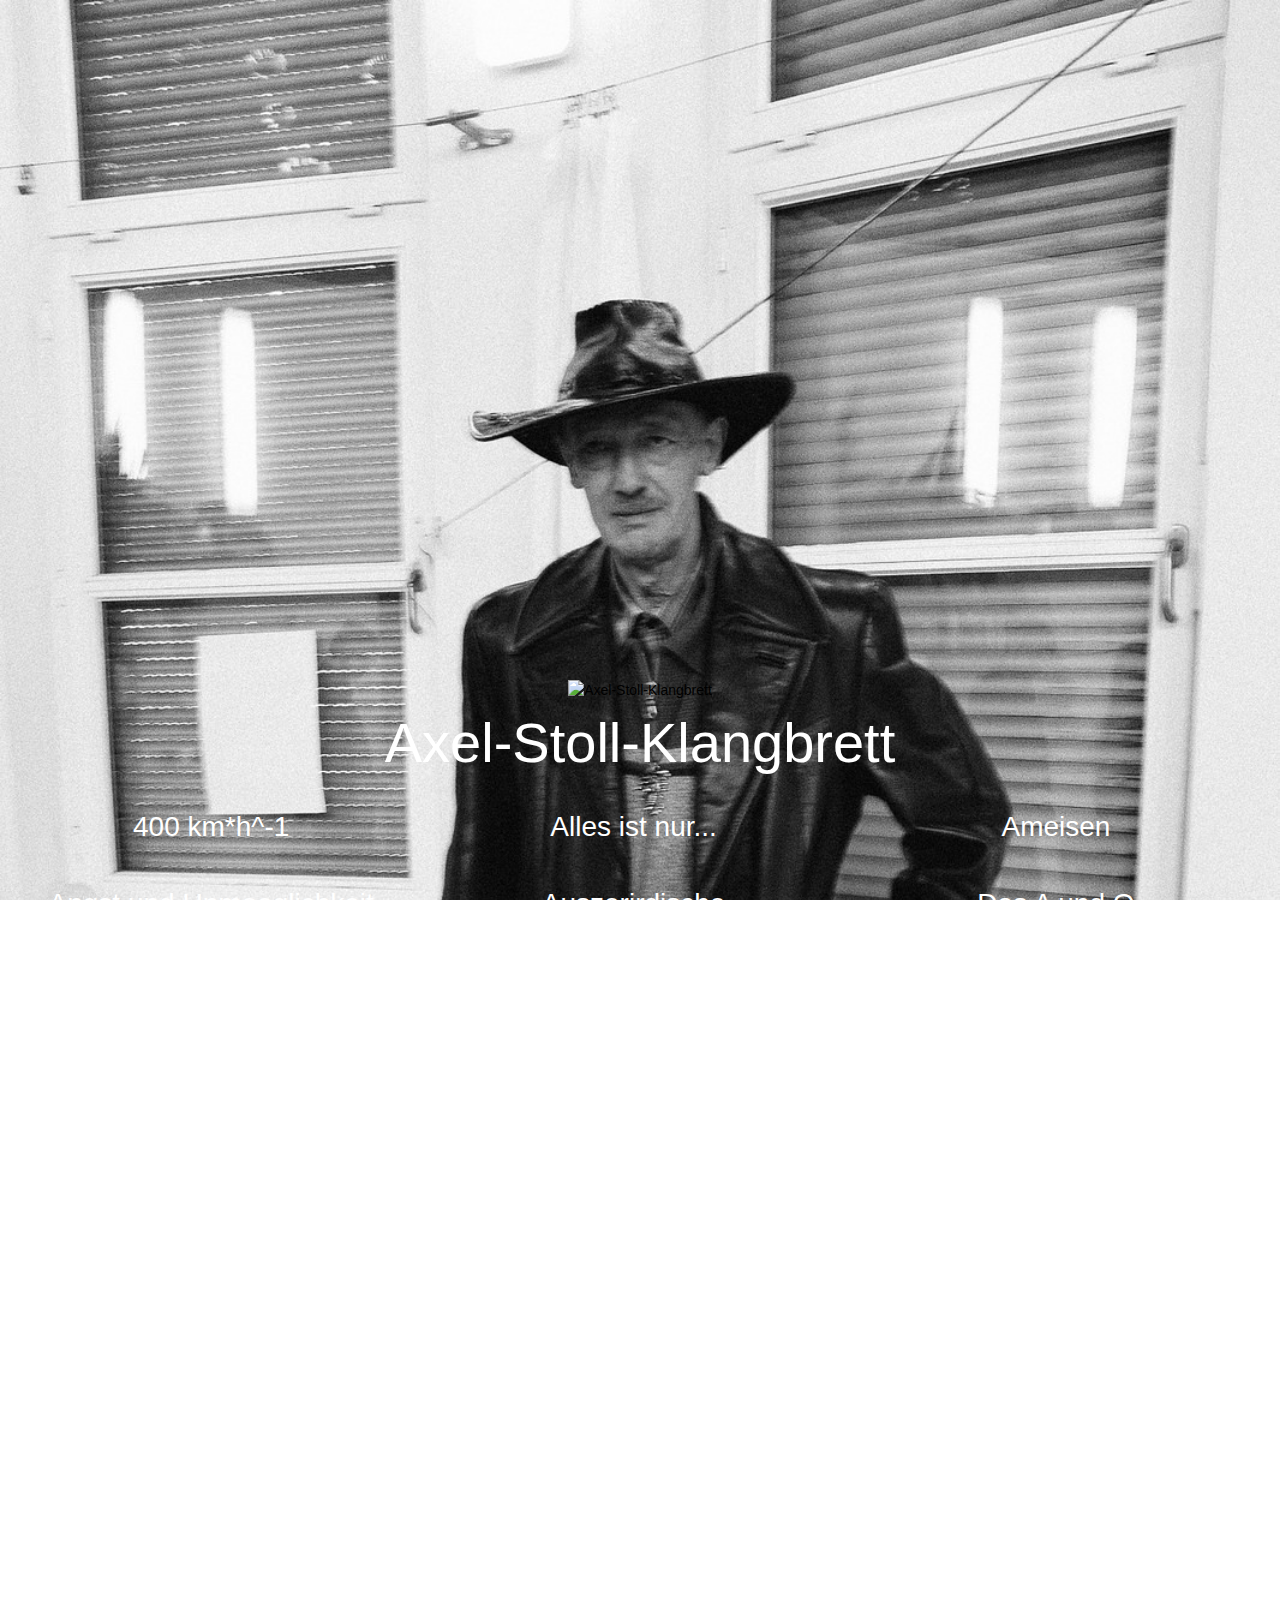
==== commit b370d3f0: "19 neue Klänge" ====
--- a/index.html
+++ b/index.html
@@ -18,6 +18,7 @@
     </div>
     <br class='clear'>	
 	
+	
 	<div class='klang'>
       <h2>400 km*h^-1</h2>
       <audio controls='controls'>
@@ -585,6 +586,140 @@
         <source src='data/zackZackZack.mp3' type='audio/mp3'>
       </audio>
     </div>	
+	<div class='klang'>
+      <h2>an den Galgen</h2>
+      <audio controls='controls'>
+        <source src='data/anDenGalgen.mp3' type='audio/mp3'>
+        <source src='data/anDenGalgen.ogg' type='audio/ogg'>
+      </audio>
+    </div>
+	<div class='klang'>
+      <h2>krank</h2>
+      <audio controls='controls'>
+        <source src='data/denkenSieNichtDassIchKrankBin.mp3' type='audio/mp3'>
+        <source src='data/denkenSieNichtDassIchKrankBin.ogg' type='audio/ogg'>
+      </audio>
+    </div>
+	<div class='klang'>
+      <h2>die Alliierten</h2>
+      <audio controls='controls'>
+        <source src='data/dieAlliierten.mp3' type='audio/mp3'>
+        <source src='data/dieAlliierten.ogg' type='audio/ogg'>
+      </audio>
+    </div>
+	<div class='klang'>
+      <h2>Flugscheiben Feuerbaelle</h2>
+      <audio controls='controls'>
+        <source src='data/flugscheibenFeuerbaelle.mp3' type='audio/mp3'>
+        <source src='data/flugscheibenFeuerbaelle.ogg' type='audio/ogg'>
+      </audio>
+    </div>
+	<div class='klang'>
+      <h2>geehrtes Publikum</h2>
+      <audio controls='controls'>
+        <source src='data/geehrtesPublikum.mp3' type='audio/mp3'>
+        <source src='data/geehrtesPublikum.ogg' type='audio/ogg'>
+      </audio>
+    </div>
+	<div class='klang'>
+      <h2>Gesicht Landkarte</h2>
+      <audio controls='controls'>
+        <source src='data/gesichtLandkarte.mp3' type='audio/mp3'>
+        <source src='data/gesichtLandkarte.ogg' type='audio/ogg'>
+      </audio>
+    </div>
+	<div class='klang'>
+      <h2>gruener Todesstrahl</h2>
+      <audio controls='controls'>
+        <source src='data/gruenerTodesstrahl.mp3' type='audio/mp3'>
+        <source src='data/gruenerTodesstrahl.ogg' type='audio/ogg'>
+      </audio>
+    </div>
+	<div class='klang'>
+      <h2>Kraftstrahlenkanone</h2>
+      <audio controls='controls'>
+        <source src='data/kraftStrahlenKanone.mp3' type='audio/mp3'>
+        <source src='data/kraftStrahlenKanone.ogg' type='audio/ogg'>
+      </audio>
+    </div>
+	<div class='klang'>
+      <h2>lachen 2</h2>
+      <audio controls='controls'>
+        <source src='data/lachen2.mp3' type='audio/mp3'>
+        <source src='data/lachen2.ogg' type='audio/ogg'>
+      </audio>
+    </div>
+	<div class='klang'>
+      <h2>Luftabwehrwaffen</h2>
+      <audio controls='controls'>
+        <source src='data/luftAbwehrWaffen.mp3' type='audio/mp3'>
+        <source src='data/luftAbwehrWaffen.ogg' type='audio/ogg'>
+      </audio>
+    </div>
+	<div class='klang'>
+      <h2>meine Damen meine Herren</h2>
+      <audio controls='controls'>
+        <source src='data/meineDamenMeineHerren.mp3' type='audio/mp3'>
+        <source src='data/meineDamenMeineHerren.ogg' type='audio/ogg'>
+      </audio>
+    </div>
+	<div class='klang'>
+      <h2>noch was sagen</h2>
+      <audio controls='controls'>
+        <source src='data/mussIchDazuNochWasSagen.mp3' type='audio/mp3'>
+        <source src='data/mussIchDazuNochWasSagen.ogg' type='audio/ogg'>
+      </audio>
+    </div>
+	<div class='klang'>
+      <h2>reichsdeutsche Kriegsfuehrung</h2>
+      <audio controls='controls'>
+        <source src='data/reichsdeutscheKriegsfuehrung.mp3' type='audio/mp3'>
+        <source src='data/reichsdeutscheKriegsfuehrung.ogg' type='audio/ogg'>
+      </audio>
+    </div>
+	<div class='klang'>
+      <h2>Reichsdeutschland</h2>
+      <audio controls='controls'>
+        <source src='data/reichsdeutschland.mp3' type='audio/mp3'>
+        <source src='data/reichsdeutschland.ogg' type='audio/ogg'>
+      </audio>
+    </div>
+	<div class='klang'>
+      <h2>Spasz muss sein</h2>
+      <audio controls='controls'>
+        <source src='data/spassMussSein.mp3' type='audio/mp3'>
+        <source src='data/spassMussSein.ogg' type='audio/ogg'>
+      </audio>
+    </div>
+	<div class='klang'>
+      <h2>SS</h2>
+      <audio controls='controls'>
+        <source src='data/ss.mp3' type='audio/mp3'>
+        <source src='data/ss.ogg' type='audio/ogg'>
+      </audio>
+    </div>
+	<div class='klang'>
+      <h2>V1 und V2</h2>
+      <audio controls='controls'>
+        <source src='data/v1V2Raketen.mp3' type='audio/mp3'>
+        <source src='data/v1V2Raketen.ogg' type='audio/ogg'>
+      </audio>
+    </div>
+	<div class='klang'>
+      <h2>V7 Flugscheibe</h2>
+      <audio controls='controls'>
+        <source src='data/v7Flugscheibe.mp3' type='audio/mp3'>
+        <source src='data/v7Flugscheibe.ogg' type='audio/ogg'>
+      </audio>
+    </div>
+	<div class='klang'>
+      <h2>wie auch immer</h2>
+      <audio controls='controls'>
+        <source src='data/wieAuchImmer.mp3' type='audio/mp3'>
+        <source src='data/wieAuchImmer.ogg' type='audio/ogg'>
+      </audio>
+    </div>
+	
 	
     <div class='klang'>
       <h2>Schnee</h2>
